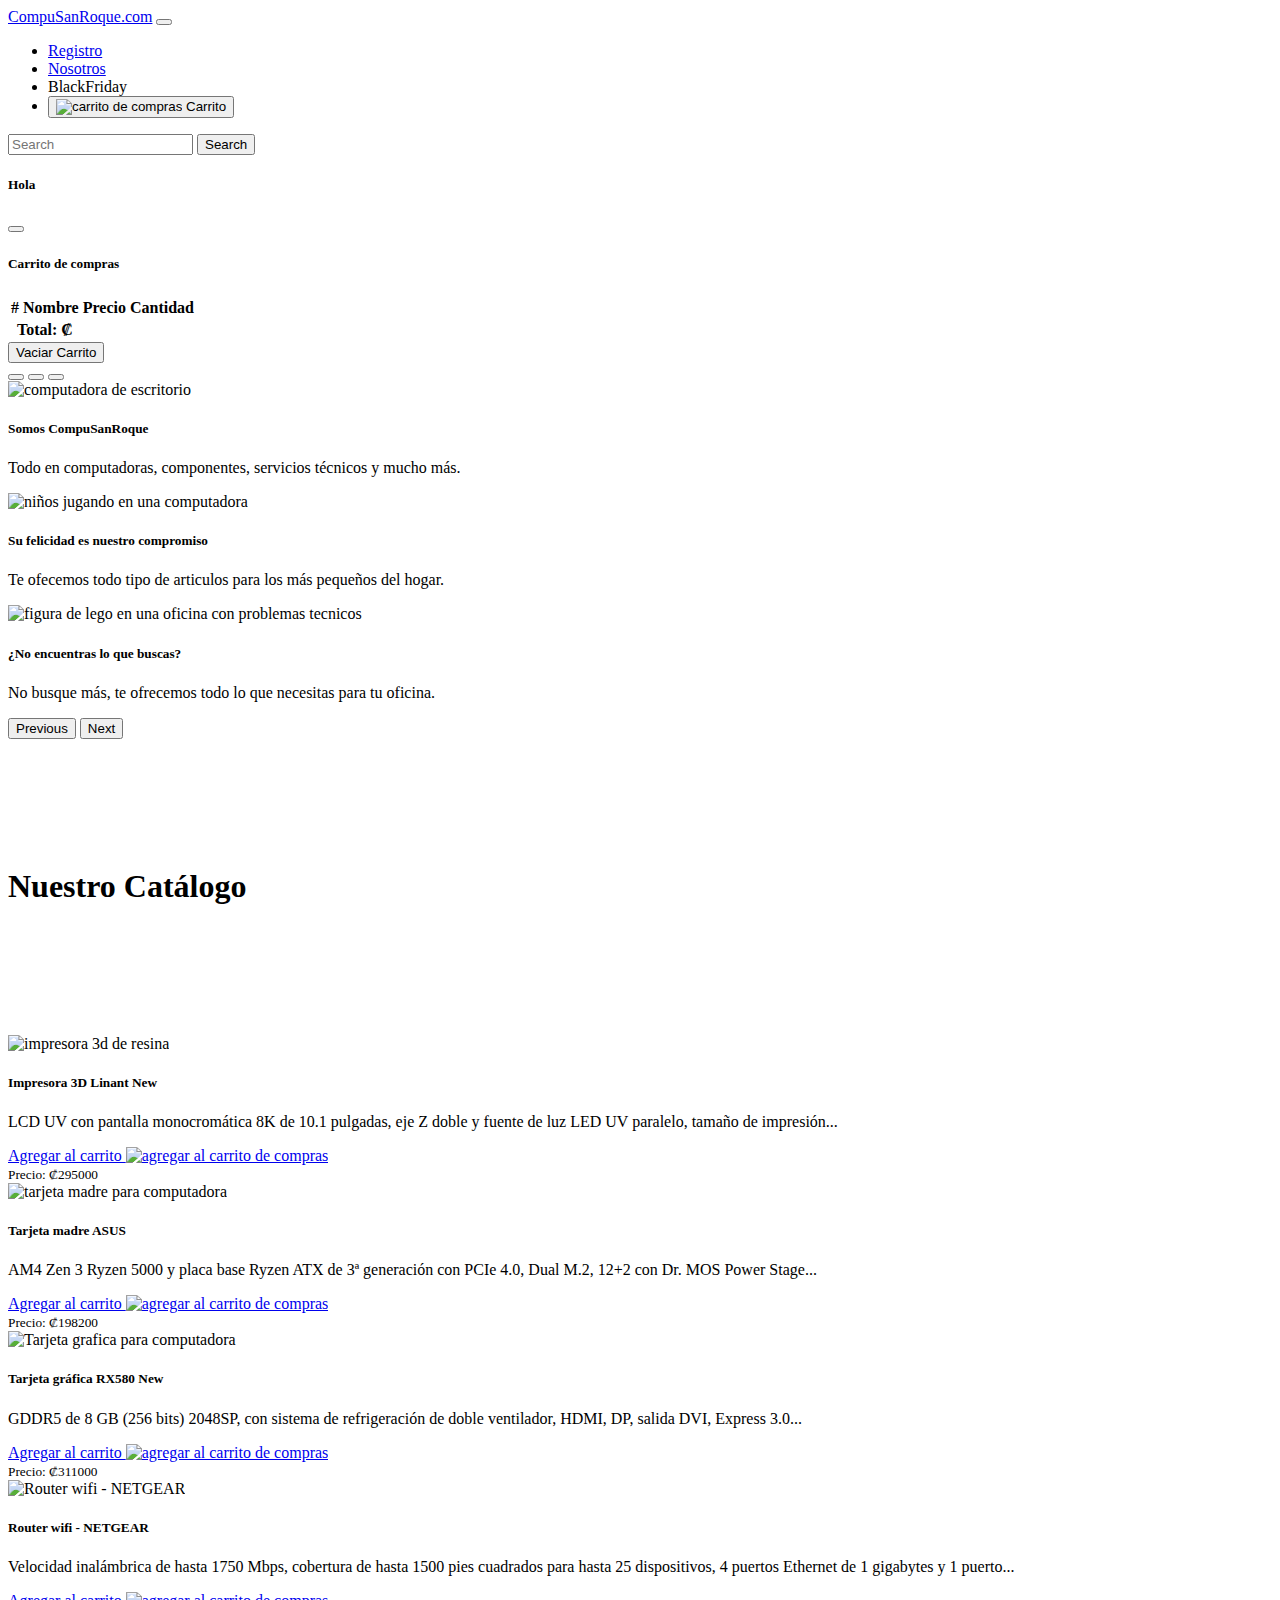
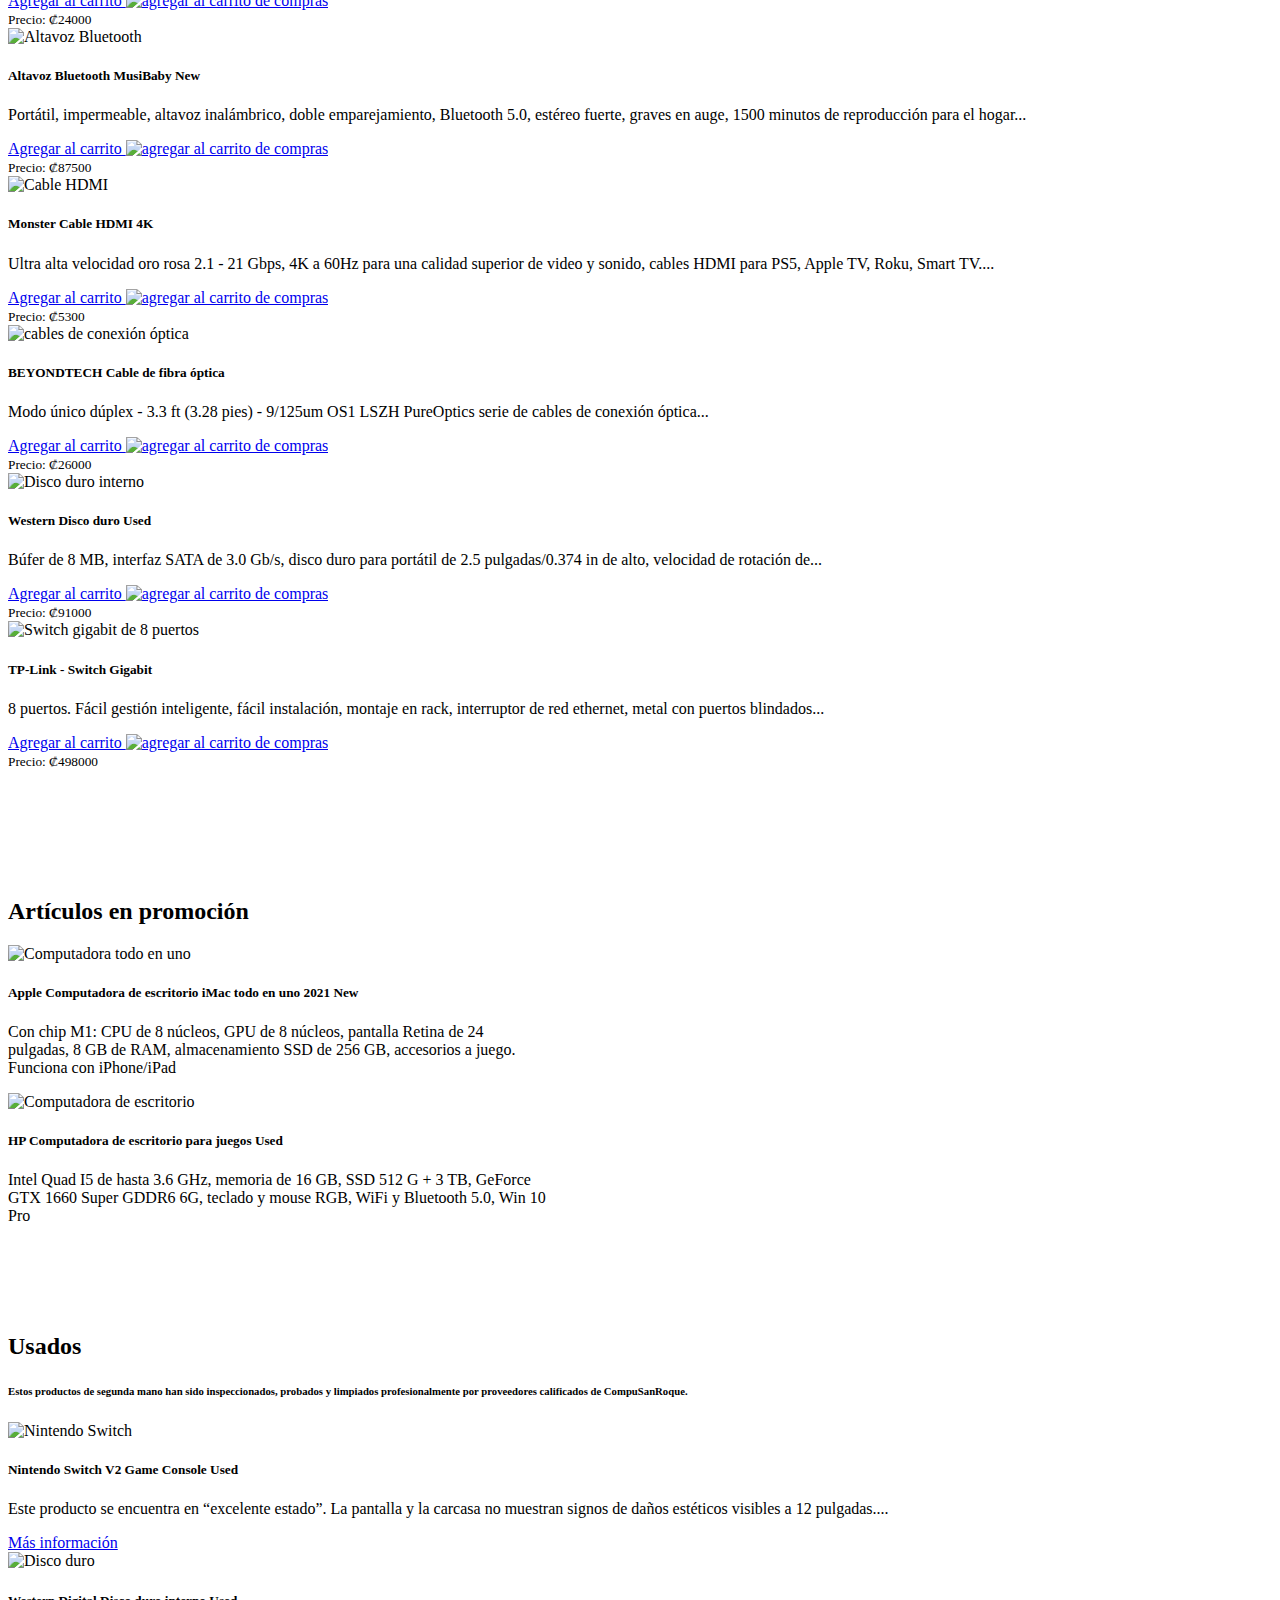
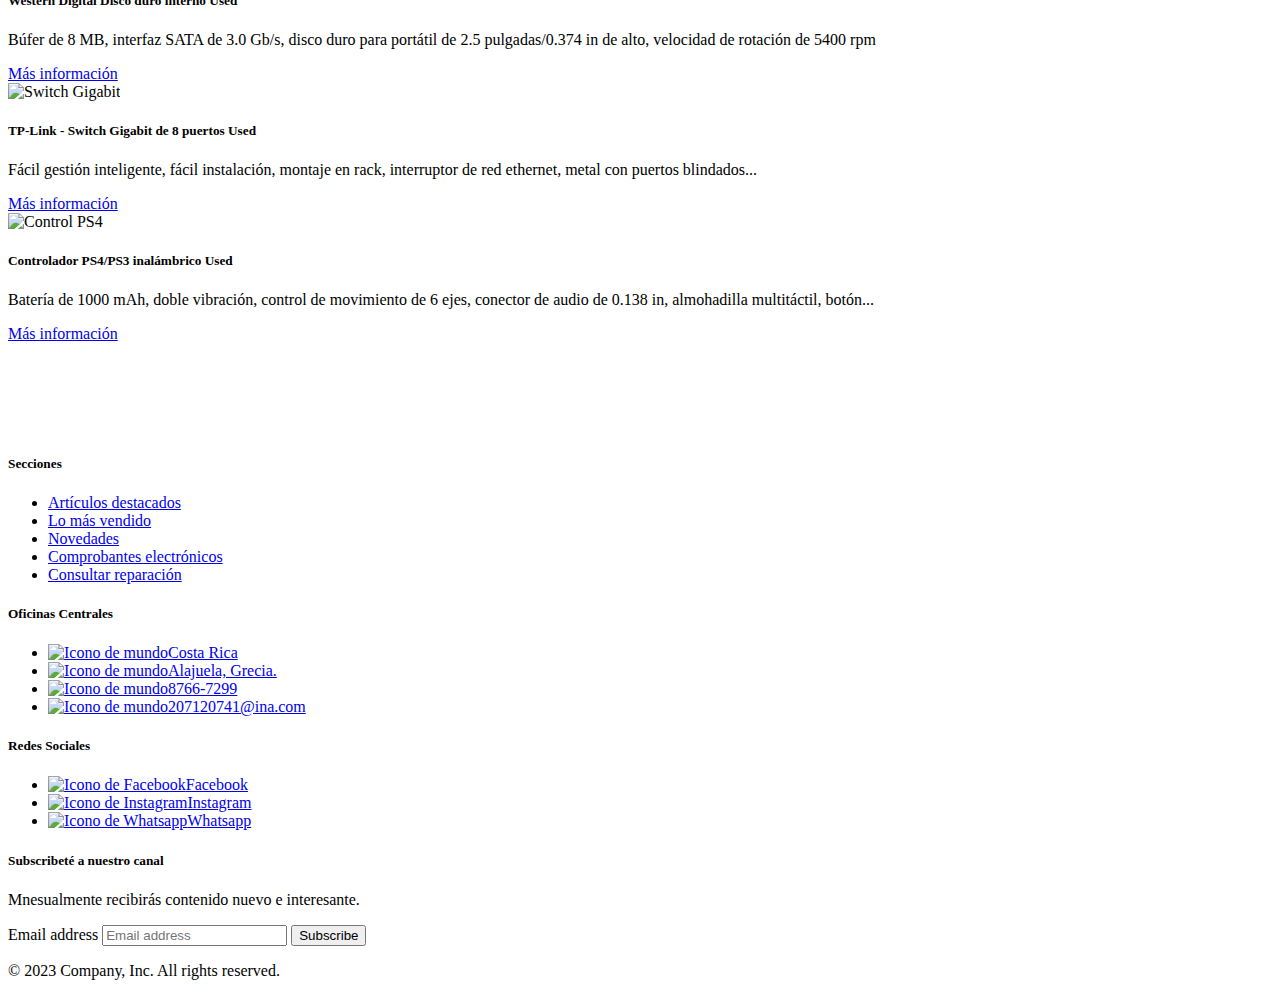
==== index.html @ 5adcfff8 "Add files via upload" ====
<!DOCTYPE html>
<html lang="en">
<head>
    <meta content="Aldair Castro Fonseca" name="keyword">
    <meta content="Sitio_Aldair_Castro" name="description">
    <meta charset="UTF-8">
    <meta http-equiv="X-UA-Compatible" content="IE=edge">
    <meta name="viewport" content="width=device-width, initial-scale=1.0">
    <title>CompuSanRoque.com</title>
    <link href="css/bootstrap.min.css" rel="stylesheet">
    <link rel="stylesheet" href="css/styles.css">
<body>
    <header class="container-fluid fixed-top">
        <nav class="navbar bg-dark navbar-expand-lg bg-body-tertiary" data-bs-theme="dark">
            <div class="container-fluid ms-5">
              <a class="navbar-brand" href="index.html">CompuSanRoque.com</a>
              <button class="navbar-toggler" type="button" data-bs-toggle="collapse" data-bs-target="#navbarSupportedContent" aria-controls="navbarSupportedContent" aria-expanded="false" aria-label="Toggle navigation">
                <span class="navbar-toggler-icon"></span>
              </button>
              <div class="collapse navbar-collapse" id="navbarSupportedContent">
                <ul class="navbar-nav me-auto mb-2 mb-lg-0">
                  <li class="nav-item">
                    <a class="nav-link" href="secondPage.html">Registro</a>
                  </li>
                  <li class="nav-item">
                    <a class="nav-link" href="thirdPage.html">Nosotros</a>
                  </li>
                  <li class="nav-item">
                    <a class="nav-link disabled">BlackFriday</a>
                  </li>
                  <li class="nav-item">
                    <button type="button" class="btn btn-primary ms-3" data-bs-toggle="offcanvas" data-bs-target="#offcanvasScrolling" aria-controls="offcanvasScrolling"> 
                      <img src="img/shopping-cart.png" alt="carrito de compras">
                      Carrito <span class="badge text-bg-secondary"></span>
                    </button>
                  </li>
                </ul>
                <form class="d-flex me-5" role="search">
                  <input class="form-control me-2" type="search" placeholder="Search" aria-label="Search">
                  <button class="btn btn-outline-success" type="submit">Search</button>
                </form>
              </div>
            </div>
          </nav>
    </header>
    <!-- Modal -->
    <div class="container" id="carrito">
      <div class="offcanvas offcanvas-start" data-bs-scroll="true" data-bs-backdrop="false" tabindex="-1" id="offcanvasScrolling" aria-labelledby="offcanvasScrollingLabel">
        <div class="offcanvas-header">
          <h5 class="offcanvas-title" id="offcanvasScrollingLabel">Hola</h5>
          <button type="button" class="btn-close" data-bs-dismiss="offcanvas" aria-label="Close"></button>
        </div>
        <div class="offcanvas-body">
          <table class="table table-hover" id="lista-carrito">
            <thead>
              <tr><h5>Carrito de compras</h5></tr>
              <tr>
                <th scope="col">#</th>
                <th scope="col">Nombre</th>
                <th scope="col">Precio</th>
                <th scope="col">Cantidad</th>
                <th scope="col"></th>
              </tr>
            </thead>
            <tbody>
            </tbody>
            <tfoot>
              <tr>
                <th colspan="2">Total: 	₡<span id="total-carrito"></span></th>
              </tr>
            </tfoot>
          </table>
          <div class="d-grid gap-2">
            <button id="vaciar-carrito" type="button" class="btn btn-secondary">Vaciar Carrito</button>
          </div>
        </div>
      </div>
    </div>
    <section class="container">
        <div id="carouselExampleCaptions" class="carousel slide" data-bs-ride="carousel">
            <div class="carousel-indicators">
              <button type="button" data-bs-target="#carouselExampleCaptions" data-bs-slide-to="0" class="active" aria-current="true" aria-label="Slide 1"></button>
              <button type="button" data-bs-target="#carouselExampleCaptions" data-bs-slide-to="1" aria-label="Slide 2"></button>
              <button type="button" data-bs-target="#carouselExampleCaptions" data-bs-slide-to="2" aria-label="Slide 3"></button>
            </div>
            <div class="carousel-inner">
              <div class="carousel-item active">
                <img src="img/Carrusel01.jpg" class="d-block w-100" alt="computadora de escritorio">
                <div class="carousel-caption d-none d-md-block text-light bg-dark rounded-3">
                  <h5>Somos CompuSanRoque</h5>
                  <p>Todo en computadoras, componentes, servicios técnicos y mucho más.</p>
                </div>
              </div>
              <div class="carousel-item text-bs-emphasis-color">
                <img src="img/Carrusel02.jpg" class="d-block w-100" alt="niños jugando en una computadora">
                <div class="carousel-caption mb-4 d-none d-md-block text-light bg-dark rounded-3">
                  <h5>Su felicidad es nuestro compromiso</h5>
                  <p>Te ofecemos todo tipo de articulos para los más pequeños del hogar.</p>
                </div>
              </div>
              <div class="carousel-item">
                <img src="img/Carrusel04.jpg" class="d-block w-100" alt="figura de lego en una oficina con problemas tecnicos">
                <div class="carousel-caption mb-4 d-none d-md-block text-light bg-dark rounded-3">
                  <h5>¿No encuentras lo que buscas?</h5>
                  <p>No busque más, te ofrecemos todo lo que necesitas para tu oficina. </p>
                </div>
              </div>
            </div>
            <button class="carousel-control-prev" type="button" data-bs-target="#carouselExampleCaptions" data-bs-slide="prev">
              <span class="carousel-control-prev-icon" aria-hidden="true"></span>
              <span class="visually-hidden">Previous</span>
            </button>
            <button class="carousel-control-next" type="button" data-bs-target="#carouselExampleCaptions" data-bs-slide="next">
              <span class="carousel-control-next-icon" aria-hidden="true"></span>
              <span class="visually-hidden">Next</span>
            </button>
          </div>
    </section>
    <main class="container mt-5" id="lista-articulos">
        <br><br><br><br><br><br>
        <h1 class="row mb-4 justify-content-center">Nuestro Catálogo</h1> 
        <br><br><br><br><br><br>
        <div class="row row-cols-1 row-cols-md-3 g-4 mb-5">
          <div class="col">
            <div class="card h-100">
              <img src="img/3D-printer.jpg" class="card-img-top" alt="impresora 3d de resina" style="max-height: 250px;">
              <div class="card-body">
                <h5 class="card-title">Impresora 3D Linant <span class="badge bg-danger">New</span></h5>
                <p class="card-text">LCD UV con pantalla monocromática 8K de 10.1 pulgadas, eje Z doble y fuente de luz LED UV paralelo, tamaño de impresión...</p>
              </div>
              <div class="card-footer text-center">
                <a href="#" class="btn btn-success agregar-carrito" data-id="1">Agregar al carrito <img src="img/shopping-cart+.png" alt="agregar al carrito de compras"></a>
              </div>
              <div class="card-footer">
                <small class="text precio">Precio: ₡<span class="u-pull-right ">295000</span></small>
              </div>
            </div>
          </div>
          <div class="col">
            <div class="card h-100">
              <img src="img/motherboard.jpg" class="card-img-top" alt="tarjeta madre para computadora" style="max-height: 250px;">
              <div class="card-body">
                <h5 class="card-title">Tarjeta madre ASUS </h5>
                <p class="card-text">AM4 Zen 3 Ryzen 5000 y placa base Ryzen ATX de 3ª generación con PCIe 4.0, Dual M.2, 12+2 con Dr. MOS Power Stage...</p>
              </div>
              <div class="card-footer text-center">
                <a href="#" class="btn btn-success agregar-carrito" data-id="2">Agregar al carrito <img src="img/shopping-cart+.png" alt="agregar al carrito de compras"></a>
              </div>
              <div class="card-footer">
                <small class="text precio">Precio: ₡<span class="u-pull-right ">198200</span></small>
              </div>
            </div>
          </div> 
          <div class="col">
            <div class="card h-100">
              <img src="img/graphics-card.jpg" class="card-img-top" alt="Tarjeta grafica para computadora" style="max-height: 250px;">
              <div class="card-body">
                <h5 class="card-title">Tarjeta gráfica RX580 <span class="badge bg-danger">New</span></h5>
                <p class="card-text">GDDR5 de 8 GB (256 bits) 2048SP, con sistema de refrigeración de doble ventilador, HDMI, DP, salida DVI, Express 3.0...</p>
              </div>
              <div class="card-footer text-center">
                <a href="#" class="btn btn-success agregar-carrito" data-id="3">Agregar al carrito <img src="img/shopping-cart+.png" alt="agregar al carrito de compras"></a>
              </div>
              <div class="card-footer">
                <small class="text precio">Precio: ₡<span class="u-pull-right ">311000</span></small>
              </div>
            </div>
          </div>  
        </div>
        <div class="row row-cols-1 row-cols-md-3 g-4 mb-5">
          <div class="col">
            <div class="card h-100">
              <img src="img/router.jpg" class="card-img-top" alt="Router wifi - NETGEAR" style="max-height: 250px;">
              <div class="card-body">
                <h5 class="card-title">Router wifi - NETGEAR</h5>
                <p class="card-text">Velocidad inalámbrica de hasta 1750 Mbps, cobertura de hasta 1500 pies cuadrados para hasta 25 dispositivos, 4 puertos Ethernet de 1 gigabytes y 1 puerto...</p>
              </div>
              <div class="card-footer text-center">
                <a href="#" class="btn btn-success agregar-carrito" data-id="4">Agregar al carrito <img src="img/shopping-cart+.png" alt="agregar al carrito de compras"></a>
              </div>
              <div class="card-footer">
                <small class="text precio">Precio: ₡<span class="u-pull-right ">24000</span></small>
              </div>
            </div>
          </div>
          <div class="col">
            <div class="card h-100">
              <img src="img/speakers.jpg" class="card-img-top" alt="Altavoz Bluetooth" style="max-height: 250px;">
              <div class="card-body">
                <h5 class="card-title">Altavoz Bluetooth MusiBaby <span class="badge bg-danger">New</span></h5>
                <p class="card-text">Portátil, impermeable, altavoz inalámbrico, doble emparejamiento, Bluetooth 5.0, estéreo fuerte, graves en auge, 1500 minutos de reproducción para el hogar...</p>
              </div>
              <div class="card-footer text-center">
                <a href="#" class="btn btn-success agregar-carrito" data-id="5">Agregar al carrito <img src="img/shopping-cart+.png" alt="agregar al carrito de compras"></a>
              </div>
              <div class="card-footer">
                <small class="text precio">Precio: ₡<span class="u-pull-right ">87500</span></small>
              </div>
            </div>
          </div> 
          <div class="col">
            <div class="card h-100">
              <img src="img/hdmi.jpg" class="card-img-top" alt="Cable HDMI" style="max-height: 250px;">
              <div class="card-body">
                <h5 class="card-title">Monster Cable HDMI 4K</h5>
                <p class="card-text">Ultra alta velocidad oro rosa 2.1 - 21 Gbps, 4K a 60Hz para una calidad superior de video y sonido, cables HDMI para PS5, Apple TV, Roku, Smart TV....</p>
              </div>
              <div class="card-footer text-center">
                <a href="#" class="btn btn-success agregar-carrito" data-id="6">Agregar al carrito <img src="img/shopping-cart+.png" alt="agregar al carrito de compras"></a>
              </div>
              <div class="card-footer">
                <small class="text precio">Precio: ₡<span class="u-pull-right ">5300</span></small>
              </div>
            </div>
          </div>  
        </div>
        <div class="row row-cols-1 row-cols-md-3 g-4 mb-5">
          <div class="col">
            <div class="card h-100">
              <img src="img/fiber-optic-cable.jpg" class="card-img-top" alt="cables de conexión óptica" style="max-height: 250px;">
              <div class="card-body">
                <h5 class="card-title">BEYONDTECH Cable de fibra óptica</h5>
                <p class="card-text">Modo único dúplex - 3.3 ft (3.28 pies) - 9/125um OS1 LSZH PureOptics serie de cables de conexión óptica...</p>
              </div>
              <div class="card-footer text-center">
                <a href="#" class="btn btn-success agregar-carrito" data-id="7">Agregar al carrito <img src="img/shopping-cart+.png" alt="agregar al carrito de compras"></a>
              </div>
              <div class="card-footer">
                <small class="text precio">Precio: ₡<span class="u-pull-right ">26000</span></small>
              </div>
            </div>
          </div>
          <div class="col">
            <div class="card h-100">
              <img src="img/hard-drive.jpg" class="card-img-top" alt="Disco duro interno" style="max-height: 250px;">
              <div class="card-body">
                <h5 class="card-title">Western Disco duro <span class="badge bg-warning">Used</span></h5>
                <p class="card-text">Búfer de 8 MB, interfaz SATA de 3.0 Gb/s, disco duro para portátil de 2.5 pulgadas/0.374 in de alto, velocidad de rotación de...</p>
              </div>
              <div class="card-footer text-center">
                <a href="#" class="btn btn-success agregar-carrito" data-id="8">Agregar al carrito <img src="img/shopping-cart+.png" alt="agregar al carrito de compras"></a>
              </div>
              <div class="card-footer">
                <small class="text precio">Precio: ₡<span class="u-pull-right ">91000</span></small>
              </div>
            </div>
          </div> 
          <div class="col">
            <div class="card h-100">
              <img src="img/switch.jpg" class="card-img-top" alt="Switch gigabit de 8 puertos" style="max-height: 250px;">
              <div class="card-body">
                <h5 class="card-title">TP-Link - Switch Gigabit</h5>
                <p class="card-text">8 puertos. Fácil gestión inteligente, fácil instalación, montaje en rack, interruptor de red ethernet, metal con puertos blindados...</p>
              </div>
              <div class="card-footer text-center">
                <a href="#" class="btn btn-success agregar-carrito" data-id="9">Agregar al carrito <img src="img/shopping-cart+.png" alt="agregar al carrito de compras"></a>
              </div>
              <div class="card-footer">
                <small class="text precio">Precio: ₡<span class="u-pull-right ">498000</span></small>
              </div>
            </div>
          </div>  
        </div>
        <br><br><br><br><br><br>
          <section class="row mb-5">
            <h2 class="mt-4 mb-5">Artículos en promoción</h2>
            <div class="card mb-3 " style="max-width: 540px;">
                <div class="row g-0">
                  <div class="col-md-4">
                    <img src="img/imac-all-in-one.png" class="img-fluid rounded-start" alt="Computadora todo en uno">
                  </div>
                  <div class="col-md-8">
                    <div class="card-body">
                      <h5 class="card-title">Apple Computadora de escritorio iMac todo en uno 2021 <span class="badge bg-danger">New</span></h5>
                      <p class="card-text">Con chip M1: CPU de 8 núcleos, GPU de 8 núcleos, pantalla Retina de 24 pulgadas, 8 GB de RAM, almacenamiento SSD de 256 GB, accesorios a juego. Funciona con iPhone/iPad</p>
                    </div>
                  </div>
                </div>
              </div>
              <div class="col-1"></div>
              <div class="card mb-3" style="max-width: 540px;">
                <div class="row g-0">
                  <div class="col-md-4 ">
                    <img src="img/promo02.jpg" class="img-fluid rounded-start" alt="Computadora de escritorio">
                  </div>
                  <div class="col-md-8">
                    <div class="card-body">
                      <h5 class="card-title">HP Computadora de escritorio para juegos <span class="badge bg-success">Used</span></h5>
                      <p class="card-text">Intel Quad I5 de hasta 3.6 GHz, memoria de 16 GB, SSD 512 G + 3 TB, GeForce GTX 1660 Super GDDR6 6G, teclado y mouse RGB, WiFi y Bluetooth 5.0, Win 10 Pro</p>
                    </div>
                  </div>
                </div>
              </div>
          </section>
          <br><br><br><br>
          <section class="mb-5">
            <h2 class="mt-4 mb-4">Usados</h2>
            <h6 class="mb-5">Estos productos de segunda mano han sido inspeccionados, probados y limpiados profesionalmente por proveedores calificados de CompuSanRoque.</h6>
            <div class="row">
                <div class="col-sm-3 mb-2">
                  <div class="card">
                    <img src="img/nintendo-switch.jpg" class="card-img-top" alt="Nintendo Switch" style="max-height: 200px;">
                    <div class="card-body">
                      <h5 class="card-title">Nintendo Switch V2 Game Console <span class="badge bg-success">Used</span></h5>
                      <p class="card-text">Este producto se encuentra en “excelente estado”. La pantalla y la carcasa no muestran signos de daños estéticos visibles a 12 pulgadas....</p>
                      <a href="#" class="btn btn-primary">Más información</a>
                    </div>
                  </div>
                </div>
                <div class="col-sm-3 mb-2">
                    <div class="card">
                      <img src="img/hard-drive.jpg" class="card-img-top" alt="Disco duro" style="max-height: 200px;">
                      <div class="card-body">
                        <h5 class="card-title">Western Digital Disco duro interno <span class="badge bg-success">Used</span></h5>
                        <p class="card-text">Búfer de 8 MB, interfaz SATA de 3.0 Gb/s, disco duro para portátil de 2.5 pulgadas/0.374 in de alto, velocidad de rotación de 5400 rpm</p>
                        <a href="#" class="btn btn-primary">Más información</a>
                      </div>
                    </div>
                  </div>
                <div class="col-sm-3 mb-2">
                    <div class="card">
                      <img src="img/switch.jpg" class="card-img-top" alt="Switch Gigabit" style="max-height: 200px;">
                      <div class="card-body">
                        <h5 class="card-title">TP-Link - Switch Gigabit de 8 puertos <span class="badge bg-success">Used</span></h5>
                        <p class="card-text">Fácil gestión inteligente, fácil instalación, montaje en rack, interruptor de red ethernet, metal con puertos blindados...</p>
                        <a href="#" class="btn btn-primary">Más información</a>
                      </div>
                    </div>
                  </div>
                <div class="col-sm-3 mb-2">
                  <div class="card">
                    <img src="img/control.jpg" class="card-img-top" alt="Control PS4" style="max-height: 200px;">
                    <div class="card-body">
                      <h5 class="card-title">Controlador PS4/PS3 inalámbrico <span class="badge bg-success">Used</span></h5>
                      <p class="card-text">Batería de 1000 mAh, doble vibración, control de movimiento de 6 ejes, conector de audio de 0.138 in, almohadilla multitáctil, botón...</p>
                      <a href="#" class="btn btn-primary">Más información</a>
                    </div>
                  </div>
                </div>
              </div>
          </section>
    </main>
    <br><br><br><br><br>
    <div class="container bg-dark mt-5" data-bs-theme="dark" id="footer">
      <footer class="py-5">
        <div class="row">
          <div class="col-6 col-md-2 mb-3">
            <h5>Secciones</h5>
            <ul class="nav flex-column">
              <li class="nav-item mb-2"><a href="#" class="nav-link p-0 text-muted">Artículos destacados</a></li>
              <li class="nav-item mb-2"><a href="#" class="nav-link p-0 text-muted">Lo más vendido</a></li>
              <li class="nav-item mb-2"><a href="#" class="nav-link p-0 text-muted">Novedades</a></li>
              <li class="nav-item mb-2"><a href="#" class="nav-link p-0 text-muted">Comprobantes electrónicos</a></li>
              <li class="nav-item mb-2"><a href="#" class="nav-link p-0 text-muted">Consultar reparación</a></li>
            </ul>
          </div>
          <div class="col-6 col-md-2 mb-3">
            <h5>Oficinas Centrales</h5>
            <ul class="nav flex-column">
              <li class="nav-item mb-2"><a href="#" class="nav-link p-0 text-muted"><img src="img/iconmonstr-globe-5-24.png" class="img-fluid me-2" alt="Icono de mundo">Costa Rica</a></li>
              <li class="nav-item mb-2"><a href="#" class="nav-link p-0 text-muted"><img src="img/iconmonstr-map-8-24.png" class="img-fluid me-2" alt="Icono de mundo">Alajuela, Grecia.</a></li>
              <li class="nav-item mb-2"><a href="#" class="nav-link p-0 text-muted"><img src="img/iconmonstr-phone-9-24.png" class="img-fluid me-2" alt="Icono de mundo">8766-7299</a></li>
              <li class="nav-item mb-2"><a href="#" class="nav-link p-0 text-muted"><img src="img/iconmonstr-email-15-24.png" class="img-fluid me-2" alt="Icono de mundo">207120741@ina.com</a></li>
            </ul>
          </div>
          <div class="col-6 col-md-2 mb-3">
            <h5>Redes Sociales</h5>
            <ul class="nav flex-column">
              <li class="nav-item mb-2"><a href="#" class="nav-link p-0 text-muted"><img src="img/iconmonstr-facebook-5-24.png" class="img-fluid me-2" alt="Icono de Facebook">Facebook</a></li>
              <li class="nav-item mb-2"><a href="#" class="nav-link p-0 text-muted"><img src="img/iconmonstr-instagram-15-24.png" class="img-fluid me-2" alt="Icono de Instagram">Instagram</a></li>
              <li class="nav-item mb-2"><a href="#" class="nav-link p-0 text-muted"><img src="img/iconmonstr-whatsapp-5-24.png" class="img-fluid me-2" alt="Icono de Whatsapp">Whatsapp</a></li>
            </ul>
          </div>
          <div class="col-md-5 offset-md-1 mb-3 ">
            <form>
              <h5>Subscribeté a nuestro canal</h5>
              <p class="text-light">Mnesualmente recibirás contenido nuevo e interesante.</p>
              <div class="d-flex flex-column flex-sm-row w-100 gap-2">
                <label for="newsletter1" class="visually-hidden">Email address</label>
                <input id="newsletter1" type="text" class="form-control" placeholder="Email address">
                <button class="btn btn-primary" type="button">Subscribe</button>
              </div>
            </form>
          </div>
        </div>
        <div class="d-flex flex-column text-light flex-sm-row justify-content-center py-4 my-4 border-top">
          <p>&copy; 2023 Company, Inc. All rights reserved.</p>
        </div>
      </footer>
    </div>
    
    <!-- Scripts para Bootstrap -->
    <script src="js/bootstrap.bundle.min.js"></script>
    <script src="js/popper.min.js"></script>
    <script src="js/bootstrap.min.js"></script>
    <script src="js/mi.js"></script>
</body>
</html>
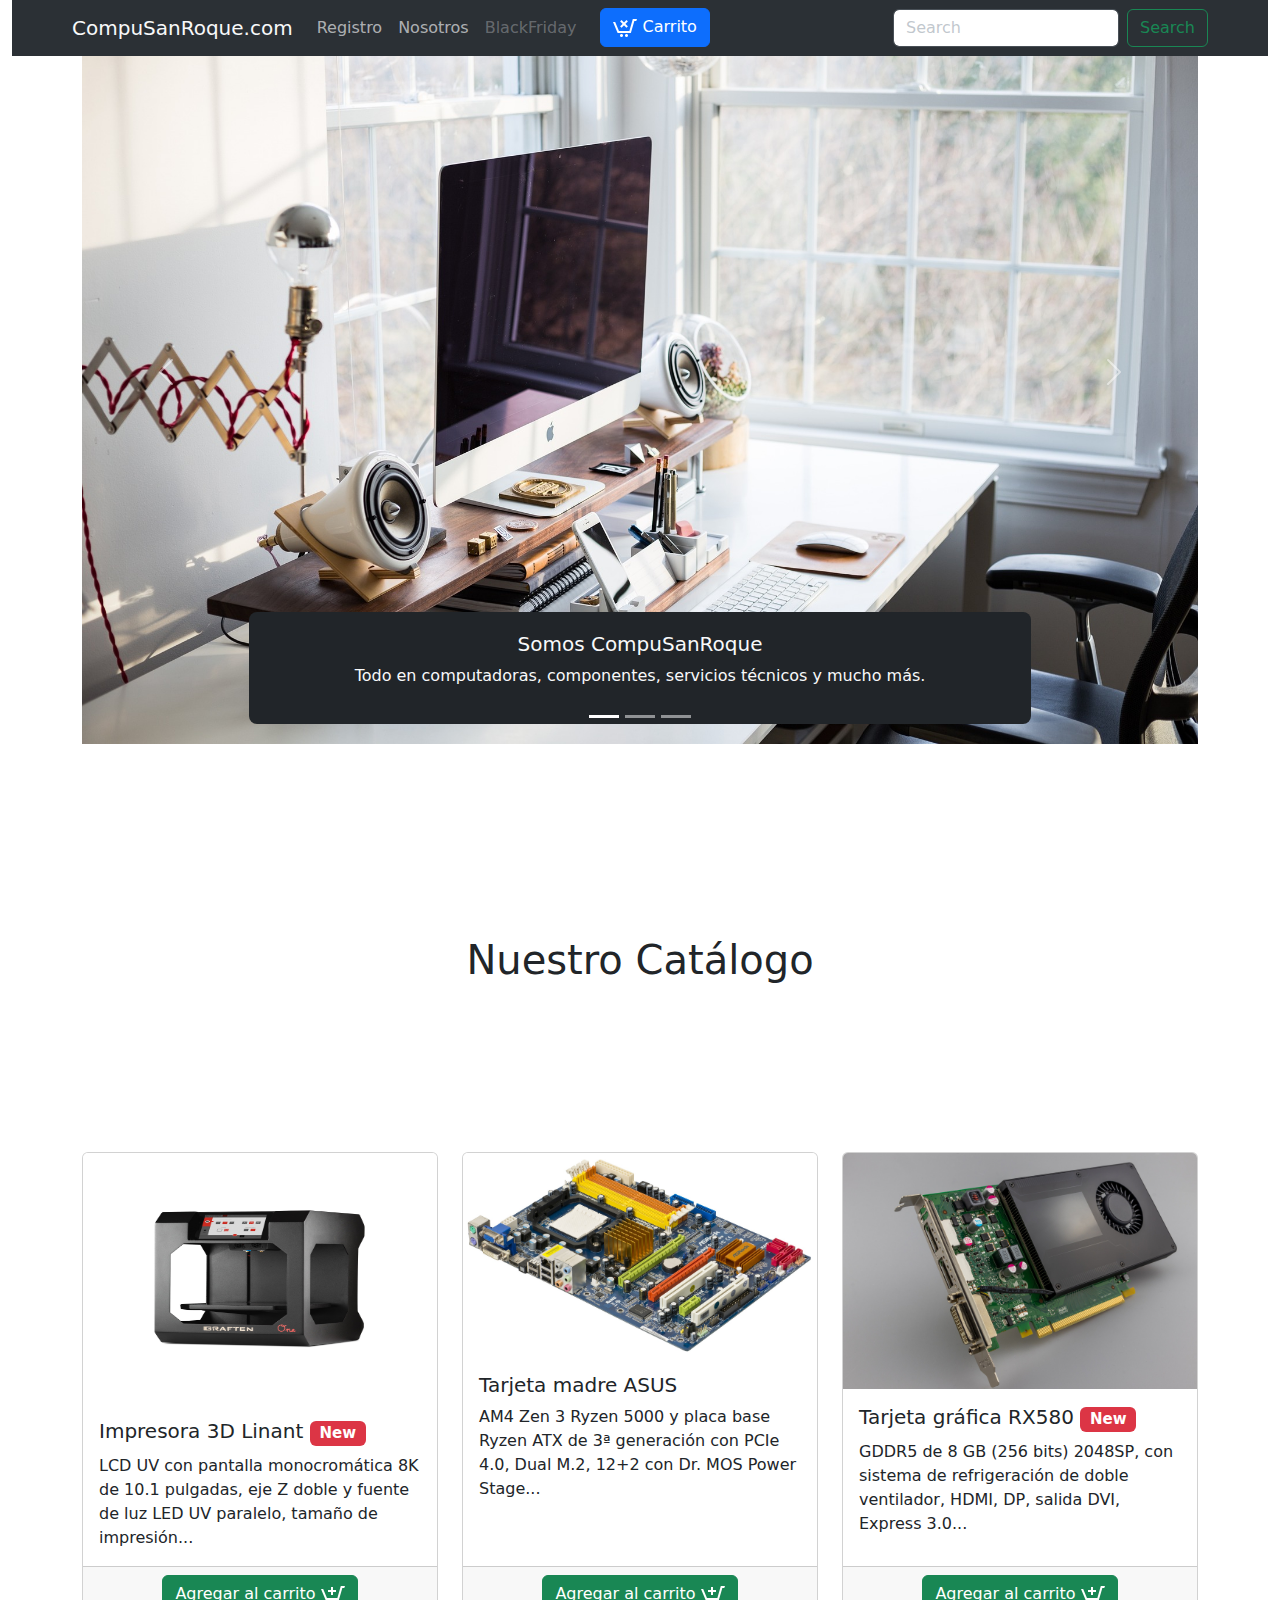
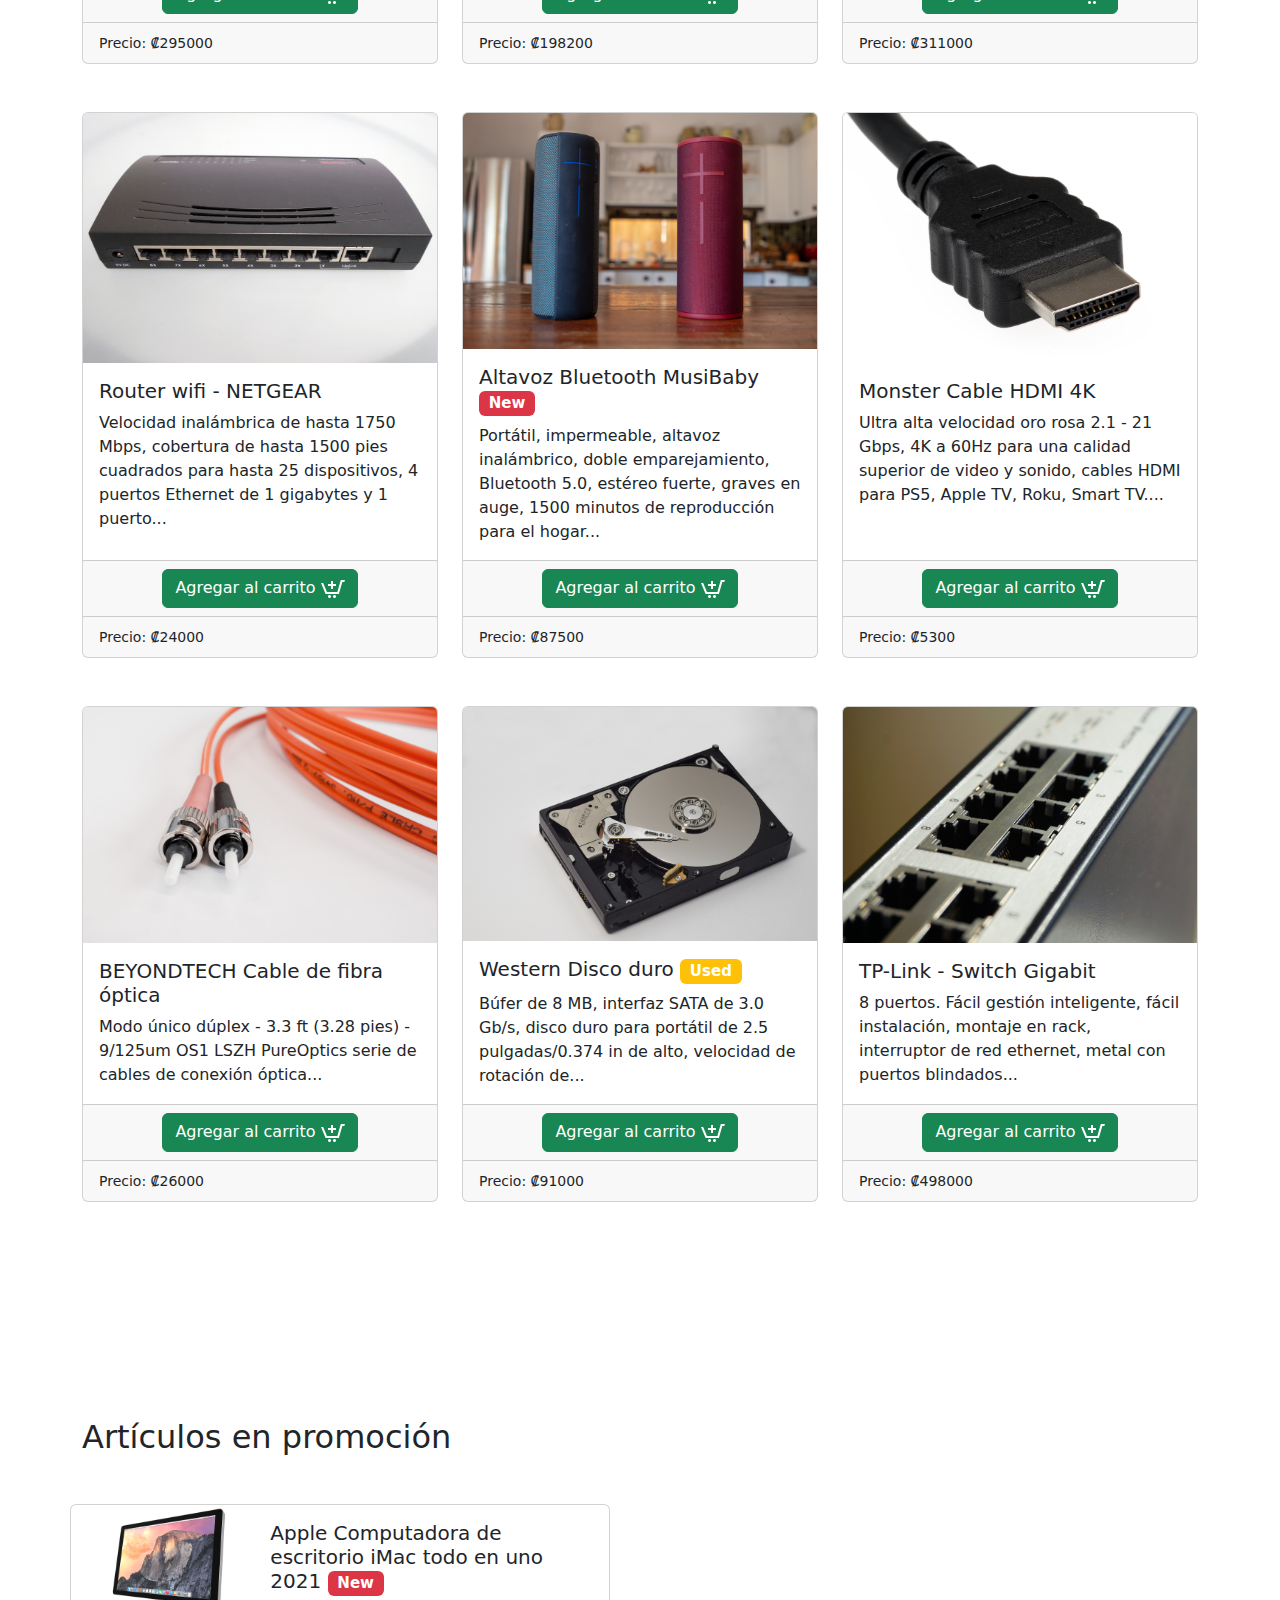
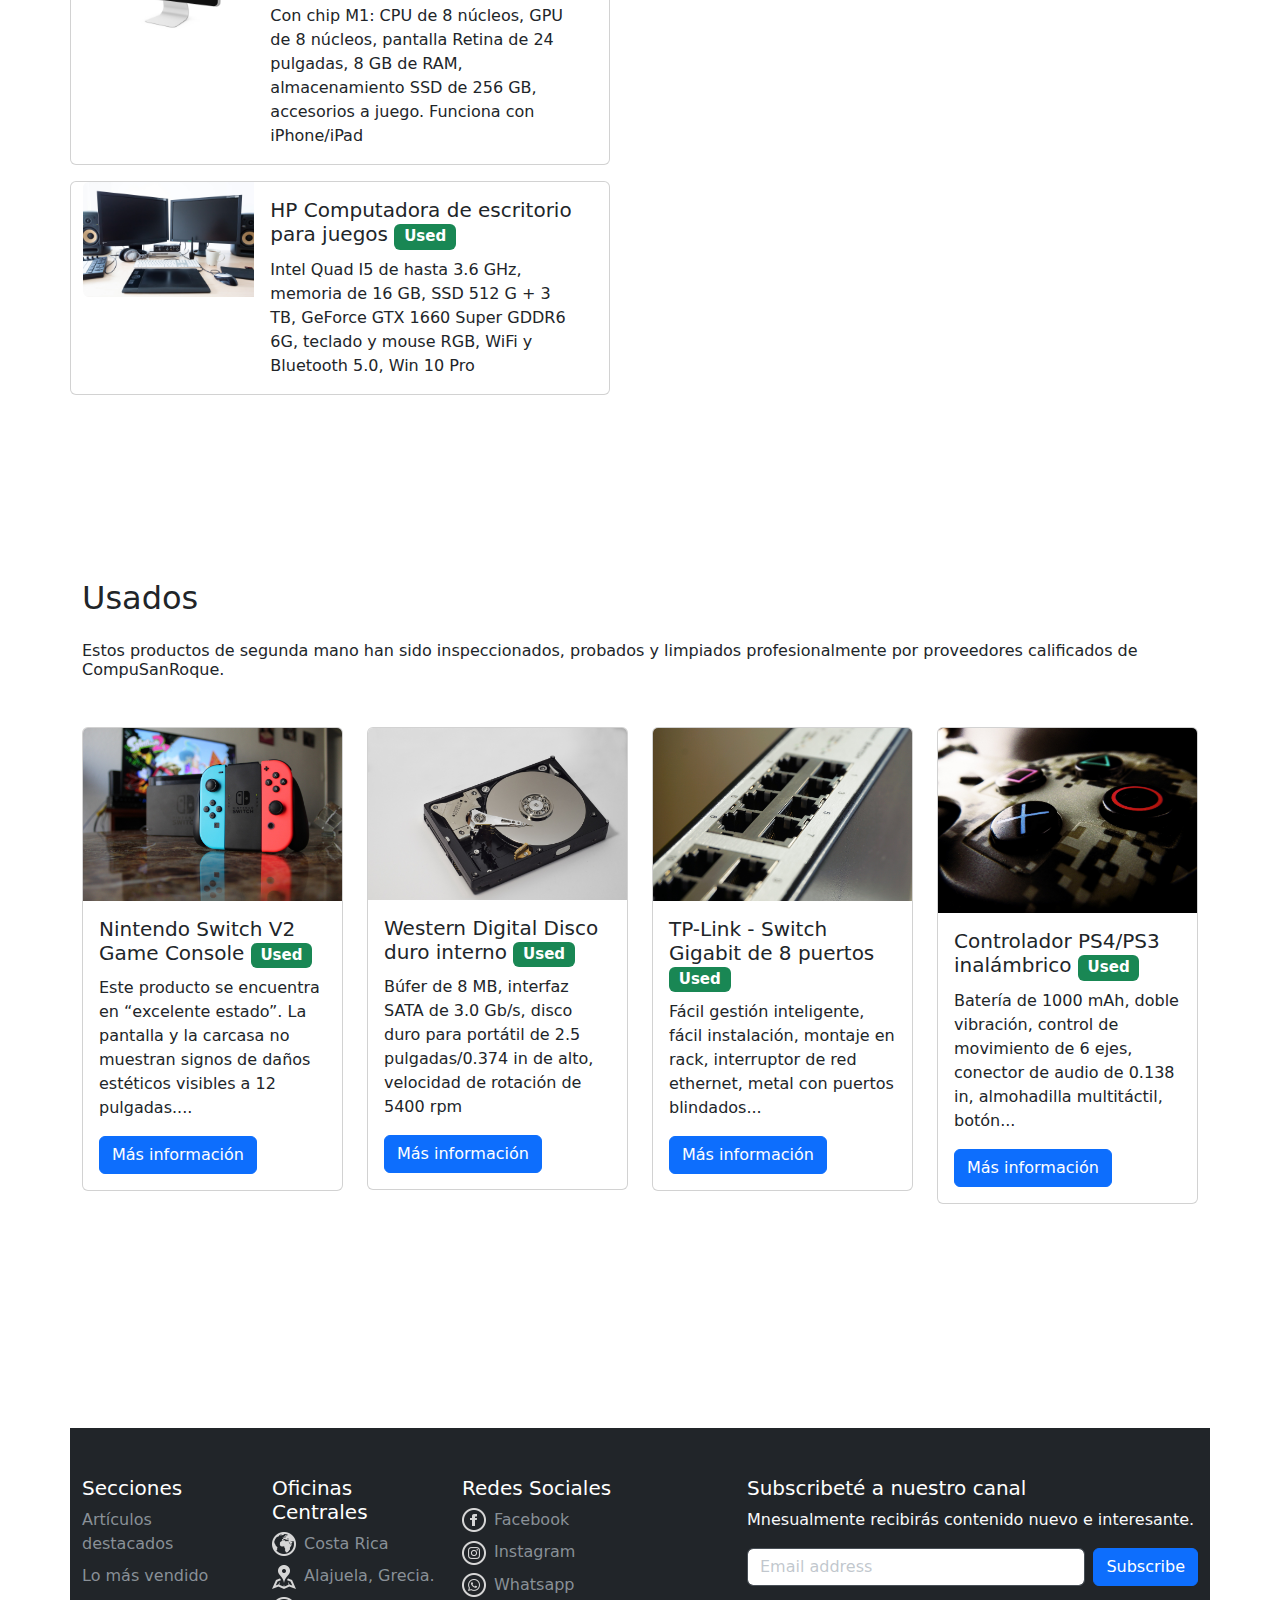
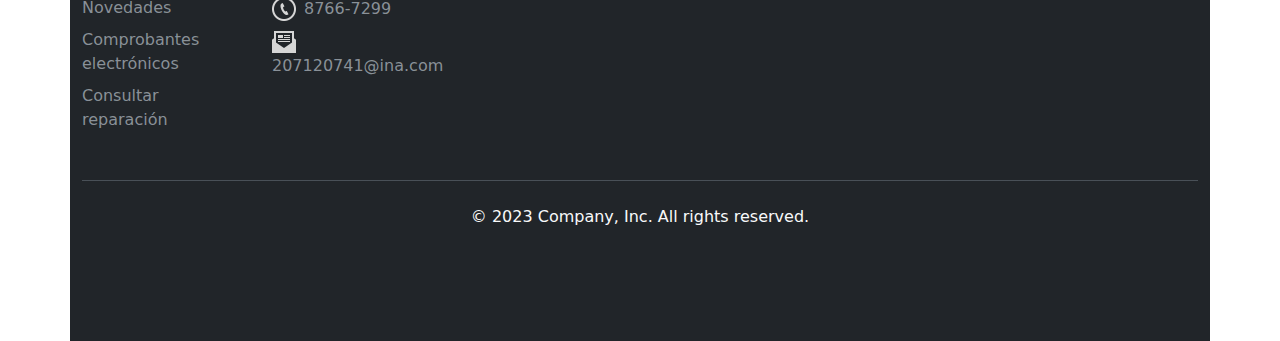
==== commit 48e304f3: "Update index.html" ====
--- a/index.html
+++ b/index.html
@@ -1,6 +1,7 @@
 <!DOCTYPE html>
 <html lang="en">
 <head>
+    <meta name="google-site-verification" content="Hnej9kvfgrJWpVtYz0o4CgGxZCNxwciGy1MFsUUZchk" />
     <meta content="Aldair Castro Fonseca" name="keyword">
     <meta content="Sitio_Aldair_Castro" name="description">
     <meta charset="UTF-8">
@@ -395,4 +396,4 @@
     <script src="js/bootstrap.min.js"></script>
     <script src="js/mi.js"></script>
 </body>
-</html>+</html>
--- a/css/styles.css
+++ b/css/styles.css
@@ -0,0 +1,7 @@
+html {
+    box-sizing: border-box;
+}
+
+.selector-for-some-widget {
+    box-sizing: content-box;
+  }